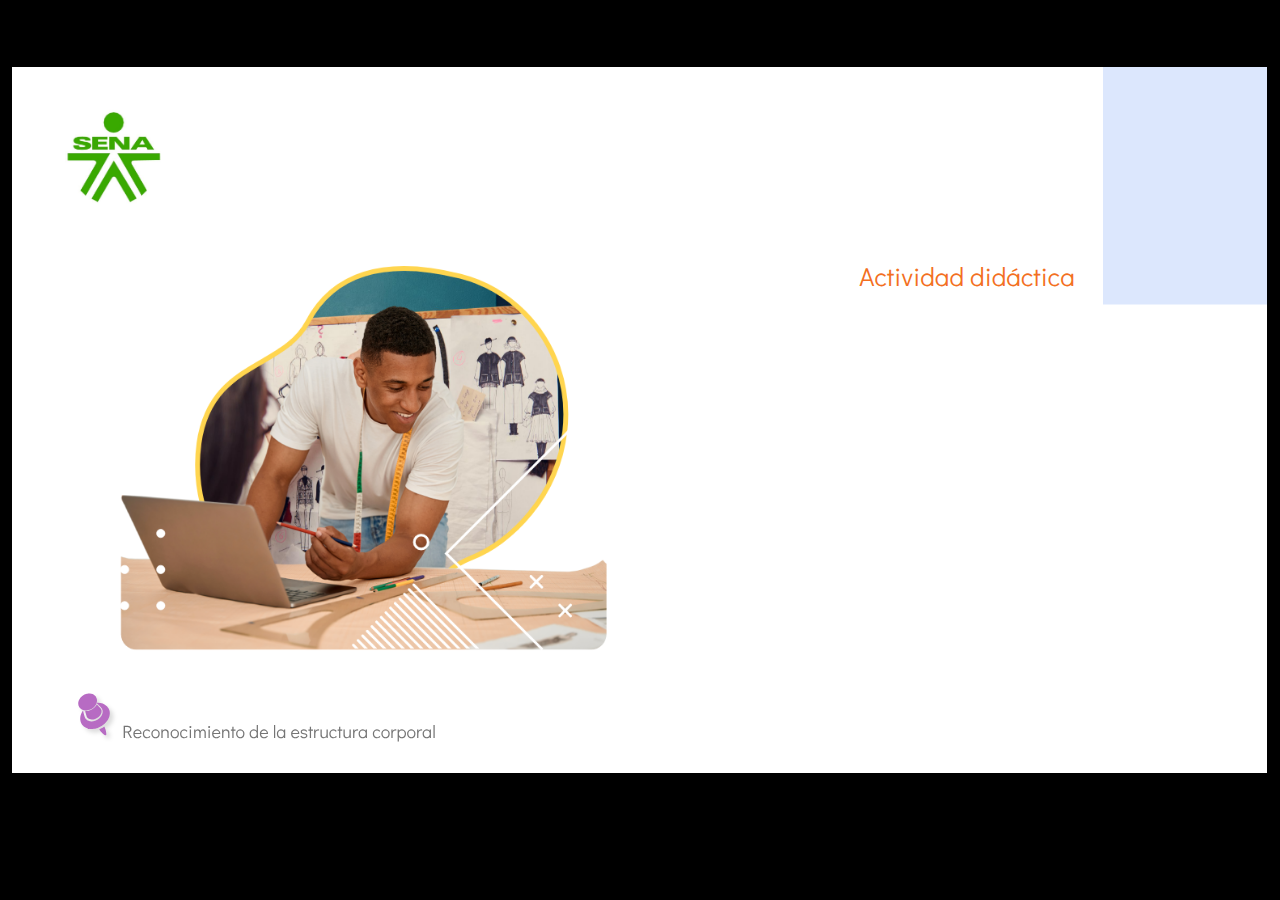
==== public/actividades/story.html @ f68bbeff "Ajustes" ====
﻿<!doctype html>
<html lang="es">
<head>
  <meta charset="utf-8">
  <!-- Creado con Storyline 360 - http://www.articulate.com  -->
  <!-- version: 3.87.32265.0 -->
  <title>Actividad did&#225;ctica</title>
  <meta http-equiv="x-ua-compatible" content="IE=edge"/>
  <meta name="viewport" content="width=device-width,initial-scale=1,user-scalable=no,shrink-to-fit=no,minimal-ui"/>
  <meta name="apple-mobile-web-app-capable" content="yes"/>
  <style>
    html, body { height: 100%; padding: 0; margin: 0 }
    #app { height: 100%; width: 100%; }
  </style>

  <script>
    window.DS = {};
    window.globals = {
      DATA_PATH_BASE: '',
      HAS_FRAME: true,
      HAS_SLIDE: true,

      lmsPresent: false,
      tinCanPresent: false,
      cmi5Present: false,
      aoSupport: false,
      scale: 'show all',
      captureRc: false,
      browserSize: 'optimal',
      bgColor: '#000000',
      features: 'DropInBase,DropInInteractions,DropInMisc,DropInVectors,DropInVideo,LayerPresentAsDialog,MultipleQuizTracking,UpdatedThemeEditor',
      themeName: 'classic',
      preloaderColor: '#FFFFFF',
      suppressAnalytics: false,
      productChannel: 'stable',
      publishSource: 'storyline',
      aid: 'aid|5304b41d-7af7-4125-b8d1-83eb222823e2',
      cid: '04bfd34e-cd07-4569-9f02-371561cab23e',
      playerVersion: '3.87.32265.0',
      publishTimestamp: '2024-08-06T00:48:22.4928706Z',
      maxIosVideoElements: 10,
      connectionSettings: { mode: 'disabled' },
      hasFeature: function(feature) {
        return this.features.split(',').includes(feature);
      },
      
      parseParams: function(qs) {
        if (window.globals.parsedParams != null) {
          return window.globals.parsedParams;
        }
        qs = (qs || window.location.search.substr(1)).split('+').join(' ');
        var params = {},
            tokens,
            re = /[?&]?([^=]+)=([^&]*)/g;

        while (tokens = re.exec(qs)) {
          params[decodeURIComponent(tokens[1]).trim()] =
            decodeURIComponent(tokens[2]).trim();
        }
        window.globals.parsedParams = params;
        return params;
      }

    };
  </script>
  <script>
    var isIe11 = ('ActiveXObject' in window || window.MSBlobBuilder != null)
      && window.msCrypto != null && !window.ActiveXObject;
    if (isIe11) {
      window.globals.unsupportedBrowser = true;
      document.write(atob('[base64]'));
    }
  </script>

  <script>
    if (window.globals.hasFeature('MultiLanguageSupport')) {
      
      
    }
  </script>

  
  <script>window.THREE = { };</script>
  
</head>
<body style="background: #000000" class="cs-HTML theme-classic">
  <!-- 360 -->
  <script>!function(){var e,i=/iPhone/i,o=/iPod/i,n=/iPad/i,t=/\biOS-universal(?:.+)Mac\b/i,r=/\bAndroid(?:.+)Mobile\b/i,a=/Android/i,d=/(?:SD4930UR|\bSilk(?:.+)Mobile\b)/i,p=/Silk/i,l=/Windows Phone/i,u=/\bWindows(?:.+)ARM\b/i,b=/BlackBerry/i,s=/BB10/i,c=/Opera Mini/i,f=/\b(CriOS|Chrome)(?:.+)Mobile/i,h=/Mobile(?:.+)Firefox\b/i,v=function(e){return void 0!==e&&"MacIntel"===e.platform&&"number"==typeof e.maxTouchPoints&&e.maxTouchPoints>1&&"undefined"==typeof MSStream};e=function(e){var m={userAgent:"",platform:"",maxTouchPoints:0};e||"undefined"==typeof navigator?"string"==typeof e?m.userAgent=e:e&&e.userAgent&&(m={userAgent:e.userAgent,platform:e.platform,maxTouchPoints:e.maxTouchPoints||0}):m={userAgent:navigator.userAgent,platform:navigator.platform,maxTouchPoints:navigator.maxTouchPoints||0};var g=m.userAgent,y=g.split("[FBAN");void 0!==y[1]&&(g=y[0]),void 0!==(y=g.split("Twitter"))[1]&&(g=y[0]);var A=function(e){return function(i){return i.test(e)}}(g),w={apple:{phone:A(i)&&!A(l),ipod:A(o),tablet:!A(i)&&(A(n)||v(m))&&!A(l),universal:A(t),device:(A(i)||A(o)||A(n)||A(t)||v(m))&&!A(l)},amazon:{phone:A(d),tablet:!A(d)&&A(p),device:A(d)||A(p)},android:{phone:!A(l)&&A(d)||!A(l)&&A(r),tablet:!A(l)&&!A(d)&&!A(r)&&(A(p)||A(a)),device:!A(l)&&(A(d)||A(p)||A(r)||A(a))||A(/\bokhttp\b/i)},windows:{phone:A(l),tablet:A(u),device:A(l)||A(u)},other:{blackberry:A(b),blackberry10:A(s),opera:A(c),firefox:A(h),chrome:A(f),device:A(b)||A(s)||A(c)||A(h)||A(f)},any:!1,phone:!1,tablet:!1};return w.any=w.apple.device||w.android.device||w.windows.device||w.other.device,w.phone=w.apple.phone||w.android.phone||w.windows.phone,w.tablet=w.apple.tablet||w.android.tablet||w.windows.tablet,w}(),"object"==typeof exports&&"undefined"!=typeof module?module.exports=e:"function"==typeof define&&define.amd?define((function(){return e})):this.isMobile=e}();
    window.isMobile.apple.tablet = window.isMobile.apple.tablet ||
      (navigator.platform === 'MacIntel' && navigator.maxTouchPoints > 1);
    window.isMobile.apple.device = window.isMobile.apple.device || window.isMobile.apple.tablet;
    window.isMobile.tablet = window.isMobile.tablet || window.isMobile.apple.tablet;
    window.isMobile.any = window.isMobile.any || window.isMobile.apple.tablet;
  </script>

  <div id="focus-sink" tabindex="-1"></div>

  <div id="preso"></div>
  <script>
    (function() {

      var classTypes = [ 'desktop', 'mobile', 'phone', 'tablet' ];

      var addDeviceClasses = function(prefix, testObj) {
        var curr, i;
        for (i = 0; i < classTypes.length; i++) {
          curr = classTypes[i];
          if (testObj[curr]) {
            document.body.classList.add(prefix + curr);
          }
        }
      };

      var params = window.globals.parseParams(),
          isDevicePreview = params.devicepreview === '1',
          isPhoneOverride = params.deviceType === 'phone' || (isDevicePreview && params.phone == '1'),
          isTabletOverride = (params.deviceType === 'tablet' || isDevicePreview) && !isPhoneOverride,
          isMobileOverride = isPhoneOverride || isTabletOverride;

      var deviceView = {
        desktop: !window.isMobile.any && !isMobileOverride,
        mobile: window.isMobile.any || isMobileOverride,
        phone: isPhoneOverride || (window.isMobile.phone && !isTabletOverride),
        tablet: isTabletOverride || window.isMobile.tablet
      };

      window.globals.deviceView = deviceView;
      window.isMobile.desktop = !window.isMobile.any;
      window.isMobile.mobile = window.isMobile.any;

      addDeviceClasses('view-', deviceView);

    })();
  </script>
  
  <script src='story_content/triggers.js' type=text/javascript></script>
<script src='story_content/user.js' type=text/javascript></script>
  <div class="slide-loader"></div>

  <script>
    if (window.globals.deviceView.isMobile) { var doc = document, loader = doc.body.querySelector('.slide-loader'); [ 1, 2, 3 ].forEach(function(n) { var d = doc.createElement('div'); d.style.backgroundColor = window.globals.preloaderColor; d.classList.add('mobile-loader-dot'); d.classList.add('dot' + n); loader.appendChild(d); }); }
  </script>

  <div class="mobile-load-title-overlay" style="display: none">
    <div class="mobile-load-title">Actividad did&#225;ctica</div>
  </div>

  <div class="mobile-chrome-warning"></div>

  
<style>
  .warn-connection-dialog {
    display: none;
    background: transparent;
    pointer-events: all;
    position: fixed;
    left: 0;
    top: 0;
    width: 100%;
    height: 100%;
    z-index: 999;
  }

  .warn-connection-content {
    pointer-events: all;
    border-radius: 4px;
    background: white;
    border: 1px solid #E7E7E7;
    color: #333333;
    box-shadow: 0 2px 4px rgba(0, 0, 0, 0.25);
    transition: all 150ms ease-out;
    position: absolute;
    white-space: nowrap;
  }

  .view-phone.is-landscape .warn-connection-content {
    left: 23px;
    bottom: 23px;
  }

  .view-tablet.is-landscape .warn-connection-content {
    left: 50%;
    top: 20px;
    transform: translateX(-50%);
  }

  .view-mobile.is-portrait .warn-connection-content {
    transform: translate(-50%, calc(-100% - 15px));
  }

  .warn-connection-content p {
    display: inline-block;
    margin: 0 8px 0 0;
    line-height: 33px;
    font-size: 11px;
  }

  .warn-connection-content svg {
    position: relative;
    vertical-align: middle;
    margin: 0 2px 2px 8px;
  }

  .view-desktop .warn-connection-content {
    left: 1.5em;
    bottom: 1.5em;
  }

  .view-desktop .warn-connection-content p {
    font-size: 1.1em;
  }

  .is-offline .warn-connection-dialog {
    display: block;
  }

  .is-offline .cs-panel * {
    pointer-events: none !important;
  }

  .is-offline .cs-panel {
    pointer-events: all !important;
  }

  .is-offline #nav-controls * {
    pointer-events: none !important;
  }

  .is-offline #nav-controls {
    pointer-events: all !important;
  }
</style>

<div class="warn-connection-dialog" role="alertdialog" aria-modal="true" tabindex="0" aria-labelledby="warn-connection-message">
  <div class="warn-connection-content">
    <svg width="17" height="15" viewBox="0 0 17 15" xmlns="http://www.w3.org/2000/svg">
      <path fill="#8F0000" stroke="white" d="M16.07,12.98 L15.88,12.23 L9.51,1.21 C8.97,0.26,7.6,0.26,7.06,1.21 L0.69,12.23 C0.15,13.16,0.81,14.36,1.91,14.36 H14.65 C15.47,14.36,16.05,13.7,16.07,12.98 Z"/>
      <path fill="white" stroke="white" d="M8.58,5.5 C8.35,5.28,8.5,5.35,8.21,5.32 C8.09,5.35,7.97,5.49,7.96,5.67 C7.97,5.79,7.98,5.92,7.98,6.04 L7.98,6.04 C7.99,6.17,8,6.31,8.01,6.43 L8.01,6.44 C8.03,6.92,8.06,7.41,8.09,7.9 L8.09,7.9 C8.12,8.39,8.14,8.88,8.17,9.37 C8.17,9.39,8.18,9.42,8.2,9.44 C8.23,9.46,8.25,9.47,8.28,9.47 C8.31,9.47,8.34,9.46,8.35,9.44 C8.37,9.43,8.38,9.4,8.39,9.35 L8.39,9.34 C8.39,9.24,8.4,9.15,8.4,9.05 L8.4,9.05 C8.41,8.96,8.41,8.86,8.42,8.75 C8.43,8.44,8.45,8.12,8.47,7.81 L8.47,7.81 C8.49,7.49,8.51,7.18,8.53,6.87 C8.55,6.46,8.56,6.05,8.59,5.64 L8.6,5.62 C8.6,5.57,8.59,5.53,8.58,5.5 L8.21,5.32 Z"/>
      <circle fill="white" stroke="white" cx="8.3" cy="11.35" r="0.3"/>
    </svg>
    <p id="warn-connection-message">You are offline. Trying to reconnect...</p>
  </div>
</div>

<script>
  (function() {
    window.DS.connection = {
      warningShown: false,
      assets: {},
      loadingAssetGroup: false,
      retryDelay: 500
    };

    var connectionSettings = window.globals.connectionSettings || {};

    var useConnectionMessages = window.AbortController != null &&
      window.location.protocol != 'file:' &&
      connectionSettings.mode === 'normal';

    window.DS.connection.useConnectionMessages = useConnectionMessages;

    var assetCount = 0;
    var checkLoadedId;


    if (useConnectionMessages && connectionSettings != null) {
      var contentEl = document.querySelector('.warn-connection-content');
      var messageEl = contentEl.querySelector('p');

      if (connectionSettings.useDarkTheme) {
        contentEl.style.borderColor = '#BABBBA';
        contentEl.style.backgroundColor = '#282828';
        contentEl.style.color = '#FFFFFF';
      }

      if (connectionSettings.message != null) {
        messageEl.textContent = window.decodeURIComponent(connectionSettings.message);
      }
    }

    function checkAssetsReady() {
      for (var i in DS.connection.assets) {
        if (!DS.connection.assets[i].success) {
          return false;
        }
      }
      return true;
    }

    function stopAssetGroup() {
      if (!useConnectionMessages) { return; }

      assetCount = 0;

      DS.connection.oldAssetGroup = DS.connection.assets;
      DS.connection.assets = {};
      DS.connection.loadingAssetGroup = false;
      clearInterval(checkLoadedId);
    }

    function startAssetGroup() {
      if (!useConnectionMessages) { return; }
      var ticks = 0;
      clearInterval(checkLoadedId);
      checkLoadedId = setInterval(function() {
        var loaded = 0;
        if (assetCount === 0 && loaded === 0) {
          clearInterval(checkLoadedId);
          return;
        }

        for (var i in DS.connection.assets) {
          if (DS.connection.assets[i].success) {
            loaded++;
          }
        }

        if (assetCount === loaded && checkAssetsReady()) {
          for (var i in DS.connection.assets) {
            if (DS.connection.assets[i].action) {
              DS.connection.assets[i].action();
            }
          }
          hideWarning();
          stopAssetGroup();
        }
      }, 100)
    }

    function requiredAsset(url, action, retry, type) {
      if (!useConnectionMessages) { return; }
      if (DS.connection.assets[url]) { return; }

      DS.connection.assets[url] = {
        success: false, action: action, retry: retry, type: type
      };
      assetCount = Object.keys(DS.connection.assets).length;
      if (!DS.connection.loadingAssetGroup) {
        startAssetGroup();
      }
      DS.connection.loadingAssetGroup = true;
    }

    function assetLoaded(url) {
      if (!useConnectionMessages) { return; }
      if (DS.connection.assets[url]) {
        DS.connection.assets[url].success = true;
      }
    }

    function assetFailed(url) {
      if (!useConnectionMessages) { return; }
      if (!DS.connection.assets[url]) {
        if (/\.js$/.test(url) && url.indexOf('transcripts') === -1) {
          setTimeout(function() {
            if (DS.connection.lastSlideLoaded != null) {
              DS.connection.lastSlideLoaded();
            }
          }, DS.connection.retryDelay);
        }
        return;
      }
      if (!DS.connection.warningShown) { showWarning(); }
      if (DS.connection.assets[url].retry) {
        setTimeout(function() {
          if (!DS.connection.assets[url].success) {
            DS.connection.assets[url].retry()
          }
        }, DS.connection.retryDelay);
      }
    }

    function hideWarning() {
      document.body.classList.remove('is-offline');
      DS.connection.warningShown = false;
      enableKeys();
    }
    DS.connection.hideWarning = hideWarning

    function showWarning(btn) {
      document.body.classList.add('is-offline')
      DS.connection.warningShown = true;
      updateWarningPosition();
      disableKeys();
    }

    function updateWarningPosition() {
      if (!DS.connection.warningShown) {
        return;
      }

      var isPortrait = document.body.classList.contains('is-portrait');
      var isMobile = document.body.classList.contains('view-mobile');
      var warningEl = document.querySelector('.warn-connection-content');

      if (isPortrait && isMobile) {
        var slide = document.querySelector('.primary-slide');
        var slideRect = slide != null
          ? slide.getBoundingClientRect()
          : { top: window.innerHeight, left: 0, width: window.innerWidth };

        warningEl.style.top = `${slideRect.top}px`
        warningEl.style.left = `${slideRect.left + slideRect.width / 2}px`
      } else {
        warningEl.style.top = null;
        warningEl.style.left = null;
      }

      window.requestAnimationFrame(updateWarningPosition);
    }

    function onDisableKeyDown(e) {
      e.preventDefault();
      e.stopImmediatePropagation();
    }

    function onDisableKeyUp(e) {
      e.preventDefault();
      e.stopImmediatePropagation();
    }

    var accStyle = document.createElement('style');
    var warnDialogEl = document.querySelector('.warn-connection-dialog');

    function disableKeys() {
      if (DS.views && DS.views.nsStack && DS.views.nsStack.length === 1) {
        DS.views.nsStack[0].tabReachable = false
        DS.views.nsStack[0].updateTabIndex(true, true);
      }

      accStyle.innerHTML = '.acc-shadow-dom { display: none; }';
      document.body.appendChild(accStyle);

      warnDialogEl.parentNode.append(warnDialogEl);
      warnDialogEl.focus();
    }

    function enableKeys() {
      accStyle.remove();
      if (DS.views && DS.views.nsStack && DS.views.nsStack.length === 1 && DS.views.nsStack[0].name === '_frame') {
        DS.views.nsStack[0].tabReachable = true;
        DS.views.nsStack[0].updateTabIndex();
      }
    }

    // these will all be noops if the feature flag isn't set in
    // the data and `window.globals.features`
    DS.connection.requiredAsset = requiredAsset;
    DS.connection.assetLoaded = assetLoaded;
    DS.connection.assetFailed = assetFailed;
    DS.connection.stopAssetGroup = stopAssetGroup;
    DS.connection.startAssetGroup = startAssetGroup;
  })();
</script>


  <script>
    
    if (window.autoSpider && window.vInterfaceObject) {
      document.querySelector('.mobile-load-title-overlay').style.display = 'none';
    }
  </script>

  

  <link rel="stylesheet" href="html5/data/css/output.min.css" data-noprefix/>
</body>
<script src="html5/lib/scripts/bootstrapper.min.js"></script>
</html>
---- public/actividades/html5/data/css/output.min.css ----
@font-face {
  font-family: 'Open SansBold CharsBold0FC0E8E0';
  src: url('[data-uri]');
  font-style: normal;
  font-weight: normal;
}
@font-face {
  font-family: 'Open Sans Charset1_ 6R69B9B346F';
  src: url('[data-uri]');
  font-style: normal;
  font-weight: normal;
}
@font-face {
  font-family: 'Didact Gothic Charset1_80B83C6C';
  src: url('[data-uri]');
  font-style: normal;
  font-weight: normal;
}
@font-face {
  font-family: 'Didact GothicBold CBold0432E0B6';
  src: url('[data-uri]');
  font-style: normal;
  font-weight: normal;
}
@font-face {
  font-family: 'Didact GothicItalItalicAD424C47';
  src: url('[data-uri]');
  font-style: normal;
  font-weight: normal;
}
@font-face {
  font-family: 'Roboto Charset1_ 6KkxIgC245A070';
  src: url('[data-uri]');
  font-style: normal;
  font-weight: normal;
}
@font-face {
  font-family: 'Didact Gothic Charset0_9B944016';
  src: url('[data-uri]');
  font-style: normal;
  font-weight: normal;
}
@font-face {
  font-family: 'Didact GothicBold CBoldC69CEF59';
  src: url('[data-uri]');
  font-style: normal;
  font-weight: normal;
}
@font-face {
  font-family: 'Didact GothicItalItalicD861B505';
  src: url('[data-uri]');
  font-style: normal;
  font-weight: normal;
}
@font-face {
  font-family: 'Roboto Charset0_v5lJSRq46A5EDB0';
  src: url('[data-uri]');
  font-style: normal;
  font-weight: normal;
}
.cs-HTML {
  background: rgba(0, 0, 0, 1);
}
.cs-npnxnanbnsnfns00000000001 .cs-infopanel  {
  box-shadow: 0 1px 0 rgba(0, 0, 0, 1);
  background: rgba(255, 255, 255, 1);
}
.cs-npnxnanbnsnfns00000000001 .cs-infopanel .cs-link {
  color: rgba(124, 34, 128, 1);
}
.cs-npnxnanbnsnfns00000000001 .cs-infopanel .cs-link:hover {
  color: rgba(0, 0, 238, 1);
}
.cs-npnxnanbnsnfns00000000001 .cs-infopanel .cs-name {
  color: rgba(68, 68, 68, 1);
}
.cs-npnxnanbnsnfns00000000001 .cs-infopanel .cs-title {
  color: rgba(153, 153, 153, 1);
}
.cs-npnxnanbnsnfns00000000001 .cs-infopanelpopup  {
  box-shadow: 0 1px 0 rgba(0, 0, 0, 1);
  background: linear-gradient(180deg, rgba(29, 29, 29, 1) 0%, rgba(11, 11, 11, 1) 100%);
}
.cs-npnxnanbnsnfns00000000001 .cs-infopanelpopup .cs-link {
  color: rgba(255, 255, 255, 1);
}
.cs-npnxnanbnsnfns00000000001 .cs-infopanelpopup .cs-link:hover {
  color: rgba(117, 117, 117, 1);
}
.cs-npnxnanbnsnfns00000000001 .cs-infopanelpopup .cs-name {
  color: rgba(114, 114, 114, 1);
}
.cs-npnxnanbnsnfns00000000001 .cs-infopanelpopup .cs-bio {
  color: rgba(255, 255, 255, 1);
}
.cs-npnxnanbnsnfns00000000001 .cs-timer  {
  color: rgba(255, 255, 255, 1);
}
.cs-npnxnanbnsnfns00000000001 .cs-duration stop:first-child {
  stop-color: rgba(0, 215, 255, 1);
}
.cs-npnxnanbnsnfns00000000001 .cs-duration stop:last-child {
  stop-color: rgba(0, 171, 255, 1);
}
.cs-npnxnanbnsnfns00000000001 .cs-elapsed stop:first-child {
  stop-color: rgba(254, 227, 71, 1);
}
.cs-npnxnanbnsnfns00000000001 .cs-elapsed stop:last-child {
  stop-color: rgba(252, 204, 42, 1);
}
.cs-npnxnanbnsnfns00000000001 .cs-timer .cs-pie .cs-innerstroke {
  stroke: rgba(255, 255, 255, 1);
}
.cs-npnxnanbnsnfns00000000001 .cs-timer .cs-pie .cs-innerborder {
  stroke: rgba(204, 204, 204, 1);
}
.cs-npnxnanbnsnfns00000000001 .cs-window  {
  box-shadow: 0 8px 5px rgba(0, 0, 0, 0.2);
  border-color: rgba(29, 29, 29, 1);
  background: rgba(42, 42, 42, 1);
  color: rgba(255, 255, 255, 1);
}
.cs-npnxnanbnsnfns00000000001 .cs-window .cs-diva {
  border-color: rgba(49, 49, 49, 1);
}
.cs-npnxnanbnsnfns00000000001 .cs-window .cs-divb {
  border-color: rgba(14, 14, 14, 1);
}
.cs-npnxnanbnsnfns00000000001 .cs-editor .cs-editor-slide {
  color: rgba(255, 255, 255, 1);
}
.cs-npnxnanbnsnfns00000000001 .cs-editor .cs-editor-html {
  color: rgba(255, 255, 255, 1);
}
.cs-npnxnanbnsnfns00000000001 .cs-editor .cs-editor-button {
  text-shadow: 0 1px 0 rgba(0, 0, 0, 1);
  color: rgba(255, 255, 255, 1);
  border-color: rgba(3, 3, 3, 1);
  background: linear-gradient(180deg, rgba(51, 51, 51, 1) 0%, rgba(20, 20, 20, 1) 100%);
}
.cs-npnxnanbnsnfns00000000001 .cs-editor .cs-editor-button:hover {
  background: linear-gradient(180deg, rgba(58, 58, 58, 1) 0%, rgba(12, 12, 12, 1) 100%);
}
.cs-npnxnanbnsnfns00000000001 .cs-editor .cs-editor-button:active {
  background: linear-gradient(180deg, rgba(20, 20, 20, 1) 0%, rgba(50, 50, 50, 1) 100%);
}
.cs-npnxnanbnsnfns00000000001 .cs-listitem  {
  color: rgba(255, 255, 255, 1);
  border-color: rgba(52, 52, 52, 1);
}
.cs-npnxnanbnsnfns00000000001 .cs-listitem.cs-viewed {
  color: rgba(135, 135, 135, 1);
}
.cs-npnxnanbnsnfns00000000001 .cs-listitem.cs-selected {
  color: rgba(255, 255, 255, 1);
  background: rgba(63, 63, 63, 1);
}
.cs-npnxnanbnsnfns00000000001 .cs-listitem.cs-selected:hover {
  background: rgba(63, 63, 63, 1);
}
.cs-npnxnanbnsnfns00000000001 .cs-listitem.cs-selected.hover {
  background: rgba(63, 63, 63, 1);
}
.cs-npnxnanbnsnfns00000000001 .cs-listitem.cs-selected:focus {
  background: rgba(63, 63, 63, 1);
}
.cs-npnxnanbnsnfns00000000001 .cs-listitem .cs-icon-carrot {
  fill: rgba(255, 255, 255, 1);
}
.cs-npnxnanbnsnfns00000000001 .cs-listitem .cs-icon-carrot .cs-shadow {
  fill: rgba(0, 0, 0, 1);
}
.cs-npnxnanbnsnfns00000000001 .cs-listitem:hover {
  background: rgba(49, 49, 49, 1);
}
.cs-npnxnanbnsnfns00000000001 .cs-listitem.hover {
  background: rgba(49, 49, 49, 1);
}
.cs-npnxnanbnsnfns00000000001 .cs-listitem:focus {
  background: rgba(49, 49, 49, 1);
}
.cs-npnxnanbnsnfns00000000001 .cs-glossary  {
  color: rgba(255, 255, 255, 1);
}
.cs-npnxnanbnsnfns00000000001 .cs-glossary .cs-scrolling-panel {
  background: rgba(51, 51, 51, 1);
}
.cs-npnxnanbnsnfns00000000001 .cs-glossary .cs-term.cs-selected .cs-choice-list-trigger {
  color: rgba(255, 255, 255, 1);
  background: rgba(63, 63, 63, 1);
}
.cs-npnxnanbnsnfns00000000001 .cs-glossary .cs-term.cs-selected .cs-choice-list-trigger:focus {
  color: rgba(255, 255, 255, 1);
  background: rgba(63, 63, 63, 1);
}
.cs-npnxnanbnsnfns00000000001 .cs-glossary .cs-term:hover .cs-choice-list-trigger {
  background: rgba(28, 28, 28, 1);
}
.cs-npnxnanbnsnfns00000000001 .cs-glossary .cs-term.hover .cs-choice-list-trigger {
  background: rgba(28, 28, 28, 1);
}
.cs-npnxnanbnsnfns00000000001 .cs-glossary .cs-term .cs-choice-list-trigger:focus {
  background: rgba(28, 28, 28, 1);
}
.cs-npnxnanbnsnfns00000000001 .cs-glossary .cs-diva {
  border-color: rgba(61, 61, 61, 1);
}
.cs-npnxnanbnsnfns00000000001 .cs-glossary .cs-divb {
  border-color: rgba(32, 32, 32, 1);
}
.cs-npnxnanbnsnfns00000000001 .cs-glossary .cs-divc {
  border-color: rgba(61, 61, 61, 1);
}
.cs-npnxnanbnsnfns00000000001 .cs-glossary .cs-heading {
  color: rgba(255, 255, 255, 1);
}
.cs-npnxnanbnsnfns00000000001 .cs-resource .cs-separator {
  border-color: rgba(44, 44, 44, 1);
}
.cs-npnxnanbnsnfns00000000001 .cs-outline  {
  color: rgba(255, 255, 255, 1);
}
.cs-npnxnanbnsnfns00000000001 .cs-outline .cs-diva {
  border-color: rgba(28, 28, 28, 1);
}
.cs-npnxnanbnsnfns00000000001 .cs-outline .cs-divb {
  border-color: rgba(54, 54, 54, 1);
}
.cs-npnxnanbnsnfns00000000001 .cs-outline .cs-divc {
  border-color: rgba(52, 52, 52, 1);
}
.cs-npnxnanbnsnfns00000000001 .cs-outline .cs-search-filter:hover {
  color: rgba(117, 117, 117, 1);
}
.cs-npnxnanbnsnfns00000000001 .cs-outline .cs-search-filter.hover {
  color: rgba(117, 117, 117, 1);
}
.cs-npnxnanbnsnfns00000000001 .cs-transcript  {
  color: rgba(255, 255, 255, 1);
}
.cs-npnxnanbnsnfns00000000001 .cs-transcript .cs-div {
  border-color: rgba(44, 44, 44, 1);
}
.cs-npnxnanbnsnfns00000000001 .cs-tabs:not(.topmenu-item) {
  color: rgba(114, 114, 114, 1);
}
.cs-npnxnanbnsnfns00000000001 .cs-tabs .cs-inner-button:not(.topmenu-item) {
  text-shadow: 0 1px 0 rgba(0, 0, 0, 1);
}
.cs-npnxnanbnsnfns00000000001 .cs-tabs:hover:not(.topmenu-item) {
  color: rgba(82, 84, 84, 1);
}
.cs-npnxnanbnsnfns00000000001 .cs-tabs.cs-selected {
  background: rgba(36, 36, 36, 1);
  color: rgba(255, 255, 255, 1);
}
.cs-npnxnanbnsnfns00000000001 .cs-seekcontrol  {
  background: linear-gradient(180deg, rgba(51, 51, 51, 1) 0%, rgba(20, 20, 20, 1) 100%);
  border-color: rgba(3, 3, 3, 1);
}
.cs-npnxnanbnsnfns00000000001 .cs-seekcontrol .cs-button:hover .cs-icon {
  fill: rgba(255, 255, 255, 1);
}
.cs-npnxnanbnsnfns00000000001 .cs-seekcontrol .cs-button.hover .cs-icon {
  fill: rgba(255, 255, 255, 1);
}
.cs-npnxnanbnsnfns00000000001 .cs-seekcontrol .cs-button .cs-icon-shadow {
  fill: rgba(0, 0, 0, 1);
}
.cs-npnxnanbnsnfns00000000001 .cs-seekcontrol .cs-button .cs-icon {
  fill: rgba(255, 255, 255, 1);
}
.cs-npnxnanbnsnfns00000000001 .cs-seekcontrol .cs-seek .cs-fill {
  background: rgba(255, 255, 255, 1);
}
.cs-npnxnanbnsnfns00000000001 .cs-seekcontrol .cs-seek {
  background: rgba(34, 34, 34, 1);
  border-color: rgba(26, 26, 26, 1);
}
.cs-npnxnanbnsnfns00000000001 .cs-searchinput .cs-input {
  color: rgba(45, 45, 45, 1);
  border-color: rgba(32, 32, 32, 1);
  background: rgba(255, 255, 255, 1);
}
.cs-npnxnanbnsnfns00000000001 .cs-searchinput .cs-input:focus {
  color: rgba(45, 45, 45, 1);
  background: rgba(255, 255, 255, 1);
}
.cs-npnxnanbnsnfns00000000001 .cs-searchinput .cs-input:hover {
  box-shadow: inset 0 0 1px 0 rgba(235, 148, 113, 0);
}
.cs-npnxnanbnsnfns00000000001 .cs-searchinput .cs-input.hover {
  box-shadow: inset 0 0 1px 0 rgba(235, 148, 113, 0);
}
.cs-npnxnanbnsnfns00000000001 .cs-searchinput .cs-button .cs-icon {
  fill: rgba(255, 255, 255, 1);
}
.cs-npnxnanbnsnfns00000000001 .cs-searchinput .cs-button:hover {
  fill: linear-gradient(180deg, rgba(58, 58, 58, 1) 0%, rgba(12, 12, 12, 1) 100%);
}
.cs-npnxnanbnsnfns00000000001 .cs-searchinput .cs-button.hover {
  fill: linear-gradient(180deg, rgba(58, 58, 58, 1) 0%, rgba(12, 12, 12, 1) 100%);
}
.cs-npnxnanbnsnfns00000000001 .cs-menu  {
  box-shadow: 0 1px 0 rgba(14, 14, 14, 1);
  background: rgba(36, 36, 36, 1);
}
.cs-npnxnanbnsnfns00000000001 .cs-topmenu-item.active .cs-tab {
  background: rgba(36, 36, 36, 1);
}
.cs-npnxnanbnsnfns00000000001 .cs-logo  {
  box-shadow: 0 1px 0 rgba(0, 0, 0, 1);
  background: rgba(255, 255, 255, 1);
}
.cs-npnxnanbnsnfns00000000001 .cs-checkbox  {
  color: rgba(255, 255, 255, 1);
}
.cs-npnxnanbnsnfns00000000001 .cs-checkbox:hover {
  border-color: rgba(156, 156, 156, 1);
}
.cs-npnxnanbnsnfns00000000001 .cs-checkbox.hover {
  border-color: rgba(156, 156, 156, 1);
}
.cs-npnxnanbnsnfns00000000001 .cs-checkbox .cs-box {
  color: rgba(255, 255, 255, 1);
  border-color: rgba(22, 22, 22, 1);
}
.cs-npnxnanbnsnfns00000000001 .cs-checkbox .cs-box:checked::after {
  color: rgba(43, 196, 0, 1);
}
.cs-npnxnanbnsnfns00000000001 .cs-checkbox .cs-box.checked.after {
  color: rgba(43, 196, 0, 1);
}
.cs-npnxnanbnsnfns00000000001 .cs-button  {
  text-shadow: 0 1px 0 rgba(0, 0, 0, 0);
  color: rgba(255, 255, 255, 1);
  border-color: rgba(3, 3, 3, 1);
  background: linear-gradient(180deg, rgba(243, 111, 33, 1) 0%, rgba(243, 111, 33, 1) 100%);
  box-shadow: 0 1px 0 rgba(37, 37, 37, 1);
}
.cs-npnxnanbnsnfns00000000001 .cs-button .cs-icon {
  fill: rgba(255, 255, 255, 1);
}
.cs-npnxnanbnsnfns00000000001 .cs-button .cs-icon-shadow {
  fill: rgba(0, 0, 0, 0);
}
.cs-npnxnanbnsnfns00000000001 .cs-button:hover {
  background: linear-gradient(180deg, rgba(253, 188, 46, 1) 0%, rgba(255, 192, 0, 1) 100%);
}
.cs-npnxnanbnsnfns00000000001 .cs-button.hover {
  background: linear-gradient(180deg, rgba(253, 188, 46, 1) 0%, rgba(255, 192, 0, 1) 100%);
}
.cs-npnxnanbnsnfns00000000001 .cs-button:active {
  background: linear-gradient(180deg, rgba(20, 20, 20, 1) 0%, rgba(50, 50, 50, 1) 100%);
}
.cs-npnxnanbnsnfns00000000001 .cs-button.cs-disabled:hover {
  background: linear-gradient(180deg, rgba(243, 111, 33, 1) 0%, rgba(243, 111, 33, 1) 100%);
}
.cs-npnxnanbnsnfns00000000001 .cs-button.cs-disabled.hover {
  background: linear-gradient(180deg, rgba(243, 111, 33, 1) 0%, rgba(243, 111, 33, 1) 100%);
}
.cs-npnxnanbnsnfns00000000001 .cs-button.cs-disabled:active {
  background: linear-gradient(180deg, rgba(243, 111, 33, 1) 0%, rgba(243, 111, 33, 1) 100%);
}
.cs-npnxnanbnsnfns00000000001 .cs-button.cs-volume:hover {
  background: linear-gradient(180deg, rgba(243, 111, 33, 1) 0%, rgba(243, 111, 33, 1) 100%);
}
.cs-npnxnanbnsnfns00000000001 .cs-button.cs-volume.hover {
  background: linear-gradient(180deg, rgba(243, 111, 33, 1) 0%, rgba(243, 111, 33, 1) 100%);
}
.cs-npnxnanbnsnfns00000000001 .cs-button.cs-volume:active {
  background: linear-gradient(180deg, rgba(243, 111, 33, 1) 0%, rgba(243, 111, 33, 1) 100%);
}
.cs-npnxnanbnsnfns00000000001.cs-base  {
  color: rgba(255, 255, 255, 1);
  border-color: rgba(0, 0, 0, 1);
  background: linear-gradient(180deg, rgba(0, 0, 0, 1) 0%, rgba(0, 0, 0, 1) 100%);
}
.cs-npnxnanbnsnfns00000000001.cs-base .cs-separator .cs-diva {
  background: rgba(14, 14, 14, 1);
}
.cs-npnxnanbnsnfns00000000001.cs-base .cs-separator .cs-divb {
  background: rgba(49, 49, 49, 1);
}
.cs-npnxnanbnsnfns00000000001.cs-base .cs-topmenu-item.active .cs-tab {
  border-color: rgba(14, 14, 14, 1);
}
.cs-npnxnanbnsnfns00000000001.cs-base .cs-topmenu-item.active .cs-panel {
  border-color: rgba(14, 14, 14, 1);
}
.cs-npnxnanbnsnfns00000000001.cs-base .cs-left {
  background: linear-gradient(180deg, rgba(27, 27, 27, 1) 0%, rgba(10, 10, 10, 1) 100%);
}
.cs-npnxnanbnsnfns00000000001.cs-base .cs-area-primary .cs-slide-container {
  background: linear-gradient(180deg, rgba(29, 29, 29, 1) 0%, rgba(11, 11, 11, 1) 100%);
}
.cs-npnxnanbnsnfns00000000001 .cs-volume::-moz-range-thumb {
  border-color: rgba(28, 28, 28, 1);
  box-shadow: inset 0 0 1px 0 rgba(90, 90, 90, 1);
  background: rgba(76, 76, 76, 1);
}
.cs-npnxnanbnsnfns00000000001 .cs-volume::-ms-thumb {
  border-color: rgba(28, 28, 28, 1);
  box-shadow: inset 0 0 1px 0 rgba(90, 90, 90, 1);
  background: rgba(76, 76, 76, 1);
}
.cs-npnxnanbnsnfns00000000001 .cs-volume::-webkit-slider-thumb {
  border-color: rgba(28, 28, 28, 1);
  box-shadow: inset 0 0 1px 0 rgba(90, 90, 90, 1);
  background: rgba(76, 76, 76, 1);
}
.cs-npnxnanbnsnfns00000000001 .cs-volume::-moz-range-track {
  border-color: rgba(73, 73, 73, 1);
  background: rgba(49, 49, 49, 1);
}
.cs-npnxnanbnsnfns00000000001 .cs-volume::-ms-track {
  border-color: rgba(73, 73, 73, 1);
  background: rgba(49, 49, 49, 1);
}
.cs-npnxnanbnsnfns00000000001 .cs-volume::-webkit-slider-runnable-track {
  border-color: rgba(73, 73, 73, 1);
  background: rgba(49, 49, 49, 1);
}
body.show-focus .tab-focus-box {
  border-color: rgba(255, 255, 0, 1);
}
.skipnav {
  border-color: rgba(255, 255, 0, 1);
}
.fn-npnxnanbsnfns00000000001 {
  font-family: 'Open SansD6FFC9F9';
  -webkit-font-variant-ligatures: no-common-ligatures;
  font-variant-ligatures: no-common-ligatures;
}
.fn-pxabnsnfns00000000001 {
  font-family: 'Open SansD6FFC9F9';
  -webkit-font-variant-ligatures: no-common-ligatures;
  font-variant-ligatures: no-common-ligatures;
}
.fn-npxnabnsnfns00000000001 {
  font-family: 'Open SansD6FFC9F9';
  -webkit-font-variant-ligatures: no-common-ligatures;
  font-variant-ligatures: no-common-ligatures;
}
.fn-npnxnanbnsnfns00000000001 {
  font-family: 'Open SansD6FFC9F9';
  -webkit-font-variant-ligatures: no-common-ligatures;
  font-variant-ligatures: no-common-ligatures;
}
.fn-pxabnsnfns00000000000 {
  font-family: 'Open SansD6FFC9F9';
  -webkit-font-variant-ligatures: no-common-ligatures;
  font-variant-ligatures: no-common-ligatures;
}
.fn-npxnabsnfns00000000001 {
  font-family: 'Open SansD6FFC9F9';
  -webkit-font-variant-ligatures: no-common-ligatures;
  font-variant-ligatures: no-common-ligatures;
}
.fn-pxabsnfns00000000001 {
  font-family: 'Open SansD6FFC9F9';
  -webkit-font-variant-ligatures: no-common-ligatures;
  font-variant-ligatures: no-common-ligatures;
}
@font-face {
  font-family: 'Open SansD6FFC9F9';
  src: url('[data-uri]');
  font-style: normal;
  font-weight: bold;
}
@font-face {
  font-family: 'Open SansD6FFC9F9';
  src: url('[data-uri]');
  font-style: normal;
  font-weight: normal;
}
.cs-InvalidPromptSlide .cs-5xU5RBleVLi-InvalidPromptSlide-btn0 {
  color: rgba(255, 255, 255, 1);
  border-color: rgba(3, 3, 3, 1);
  background: linear-gradient(180deg, rgba(51, 51, 51, 1) 0%, rgba(20, 20, 20, 1) 100%);
  text-shadow: 0 1px 0 rgba(0, 0, 0, 1);
}
.cs-InvalidPromptSlide .cs-5xU5RBleVLi-InvalidPromptSlide-btn0 .cs-html {
  color: rgba(255, 255, 255, 1);
}
.cs-InvalidPromptSlide .cs-5xU5RBleVLi-InvalidPromptSlide-btn0 .cs-slide {
  border-color: rgba(255, 255, 255, 1);
}
.cs-InvalidPromptSlide .cs-5xU5RBleVLi-InvalidPromptSlide-btn0:hover {
  background: linear-gradient(180deg, rgba(58, 58, 58, 1) 0%, rgba(12, 12, 12, 1) 100%);
}
.cs-InvalidPromptSlide .cs-5xU5RBleVLi-InvalidPromptSlide-btn0:active {
  background: linear-gradient(180deg, rgba(20, 20, 20, 1) 0%, rgba(50, 50, 50, 1) 100%);
}
.cs-PrintPromptSlide .cs-5xU5RBleVLi-PrintPromptSlide-btn0 {
  color: rgba(255, 255, 255, 1);
  border-color: rgba(3, 3, 3, 1);
  background: linear-gradient(180deg, rgba(51, 51, 51, 1) 0%, rgba(20, 20, 20, 1) 100%);
  text-shadow: 0 1px 0 rgba(0, 0, 0, 1);
}
.cs-PrintPromptSlide .cs-5xU5RBleVLi-PrintPromptSlide-btn0 .cs-html {
  color: rgba(255, 255, 255, 1);
}
.cs-PrintPromptSlide .cs-5xU5RBleVLi-PrintPromptSlide-btn0 .cs-slide {
  border-color: rgba(255, 255, 255, 1);
}
.cs-PrintPromptSlide .cs-5xU5RBleVLi-PrintPromptSlide-btn0:hover {
  background: linear-gradient(180deg, rgba(58, 58, 58, 1) 0%, rgba(12, 12, 12, 1) 100%);
}
.cs-PrintPromptSlide .cs-5xU5RBleVLi-PrintPromptSlide-btn0:active {
  background: linear-gradient(180deg, rgba(20, 20, 20, 1) 0%, rgba(50, 50, 50, 1) 100%);
}
.cs-ExternalInterfaceErrorSlide .cs-buttonOK {
  color: rgba(255, 255, 255, 1);
  border-color: rgba(3, 3, 3, 1);
  background: linear-gradient(180deg, rgba(51, 51, 51, 1) 0%, rgba(20, 20, 20, 1) 100%);
  text-shadow: 0 1px 0 rgba(0, 0, 0, 1);
}
.cs-ExternalInterfaceErrorSlide .cs-buttonOK .cs-html {
  color: rgba(255, 255, 255, 1);
}
.cs-ExternalInterfaceErrorSlide .cs-buttonOK .cs-slide {
  border-color: rgba(255, 255, 255, 1);
}
.cs-ExternalInterfaceErrorSlide .cs-buttonOK:hover {
  background: linear-gradient(180deg, rgba(58, 58, 58, 1) 0%, rgba(12, 12, 12, 1) 100%);
}
.cs-ExternalInterfaceErrorSlide .cs-buttonOK:active {
  background: linear-gradient(180deg, rgba(20, 20, 20, 1) 0%, rgba(50, 50, 50, 1) 100%);
}
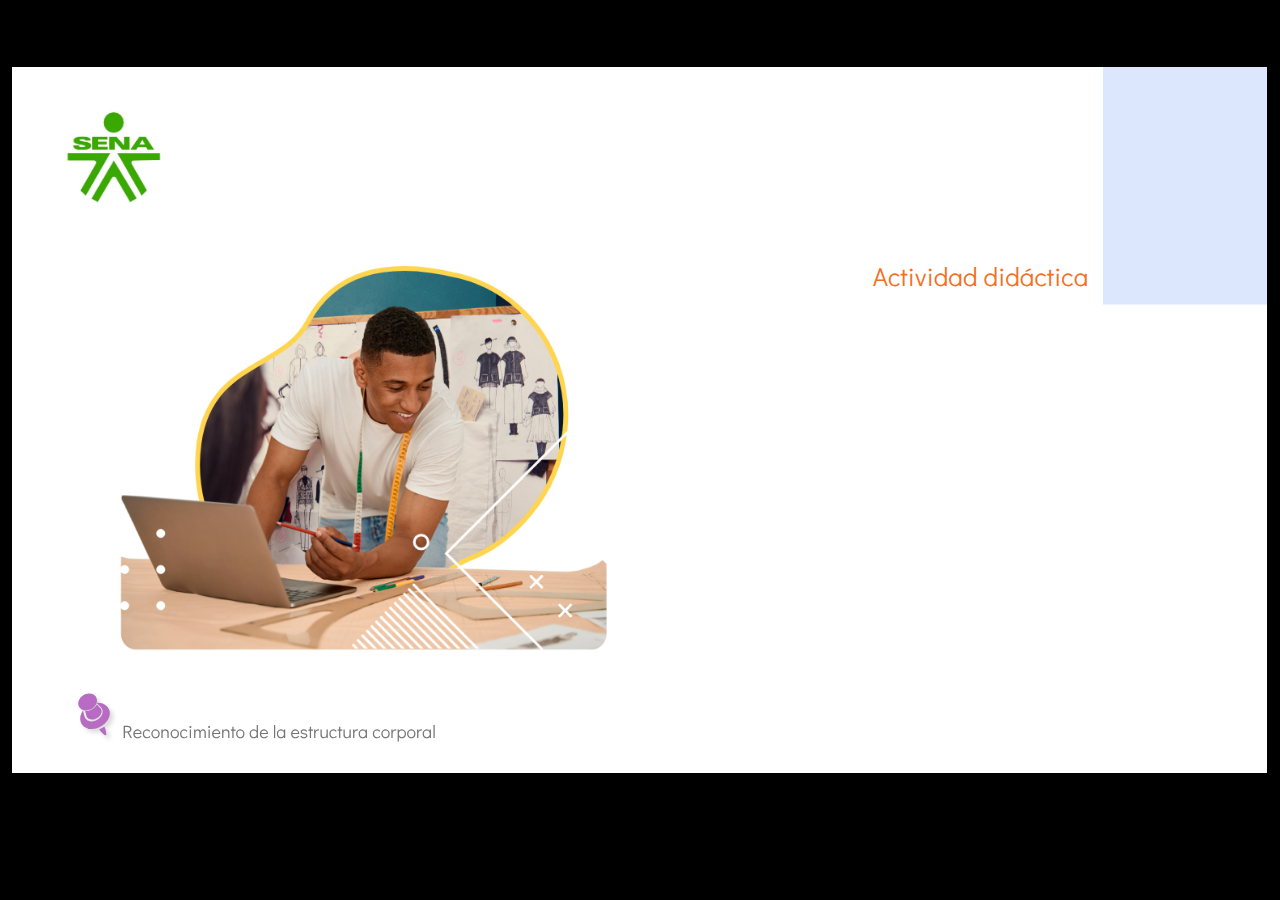
==== commit 5c350d09: "Act" ====
--- a/public/actividades/story.html
+++ b/public/actividades/story.html
@@ -37,7 +37,7 @@
       aid: 'aid|5304b41d-7af7-4125-b8d1-83eb222823e2',
       cid: '04bfd34e-cd07-4569-9f02-371561cab23e',
       playerVersion: '3.87.32265.0',
-      publishTimestamp: '2024-08-06T00:48:22.4928706Z',
+      publishTimestamp: '2024-08-29T16:24:37.0032122Z',
       maxIosVideoElements: 10,
       connectionSettings: { mode: 'disabled' },
       hasFeature: function(feature) {
--- a/public/actividades/html5/data/css/output.min.css
+++ b/public/actividades/html5/data/css/output.min.css
@@ -1,35 +1,35 @@
 @font-face {
-  font-family: 'Open SansBold CharsBold0FC0E8E0';
+  font-family: 'Open SansBold CharsBold94CD2595';
   src: url('[data-uri]');
   font-style: normal;
   font-weight: normal;
 }
 @font-face {
-  font-family: 'Open Sans Charset1_ 6R69B9B346F';
+  font-family: 'Open Sans Charset1_ 6dYCAA857BE';
   src: url('[data-uri]');
   font-style: normal;
   font-weight: normal;
 }
 @font-face {
-  font-family: 'Didact Gothic Charset1_80B83C6C';
+  font-family: 'Didact Gothic Charset1_BC0B999B';
   src: url('[data-uri]');
   font-style: normal;
   font-weight: normal;
 }
 @font-face {
-  font-family: 'Didact GothicBold CBold0432E0B6';
+  font-family: 'Didact GothicBold CBoldB8C6A986';
   src: url('[data-uri]');
   font-style: normal;
   font-weight: normal;
 }
 @font-face {
-  font-family: 'Didact GothicItalItalicAD424C47';
+  font-family: 'Didact GothicItalItalic2916C31D';
   src: url('[data-uri]');
   font-style: normal;
   font-weight: normal;
 }
 @font-face {
-  font-family: 'Roboto Charset1_ 6KkxIgC245A070';
+  font-family: 'Roboto Charset1_ 6plefR689BB26B';
   src: url('[data-uri]');
   font-style: normal;
   font-weight: normal;
